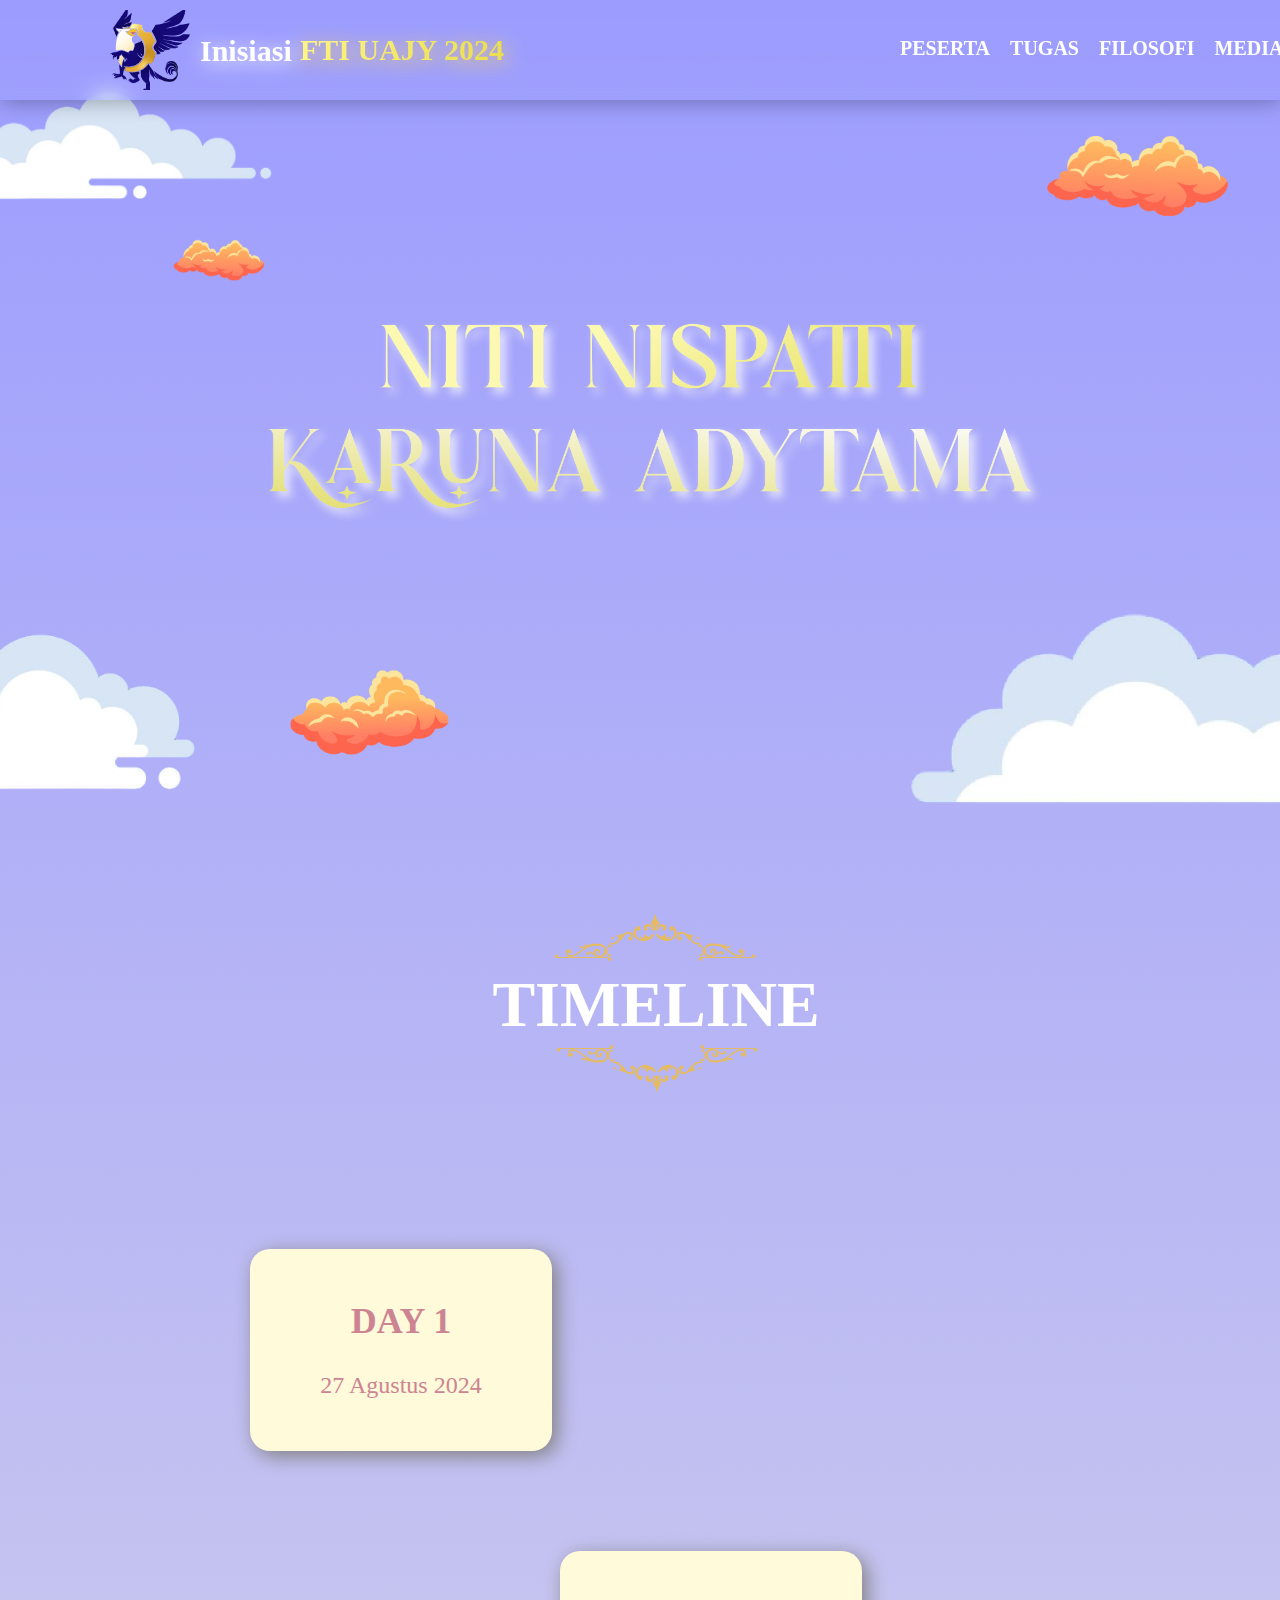
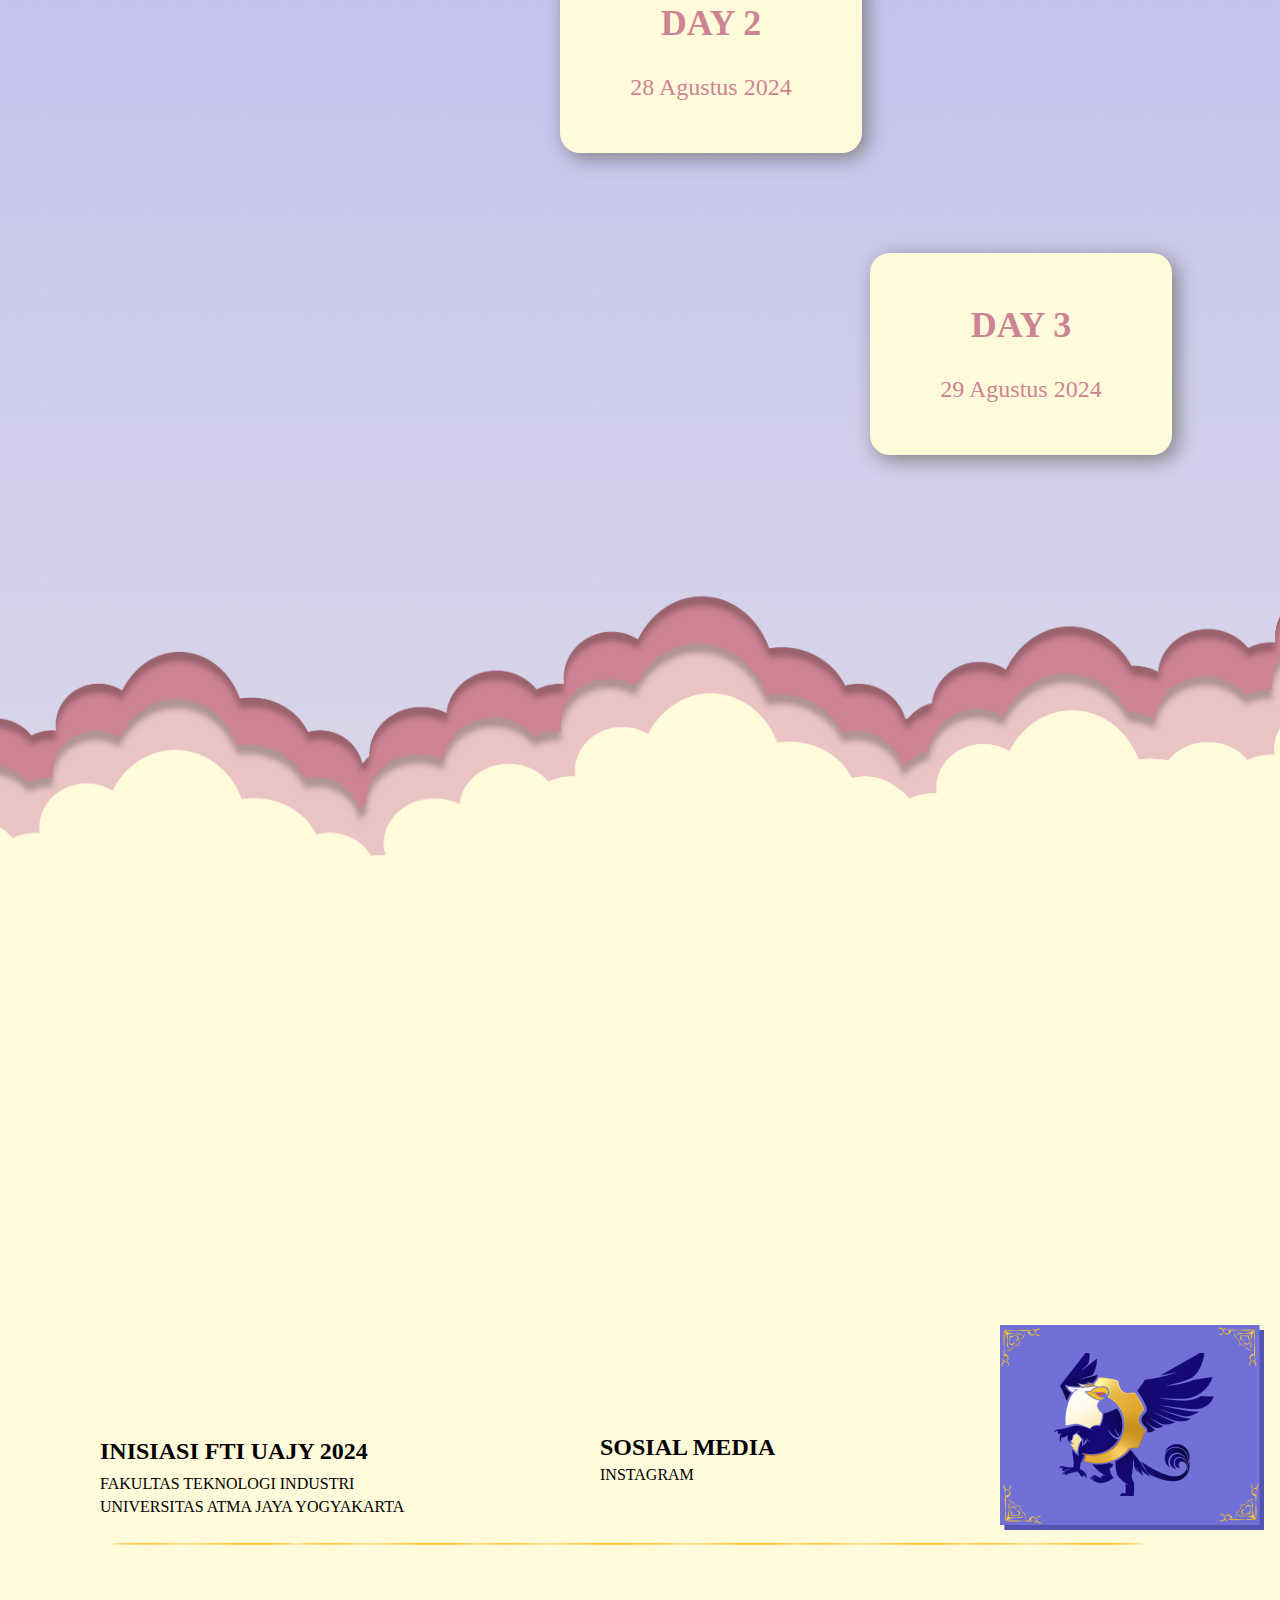
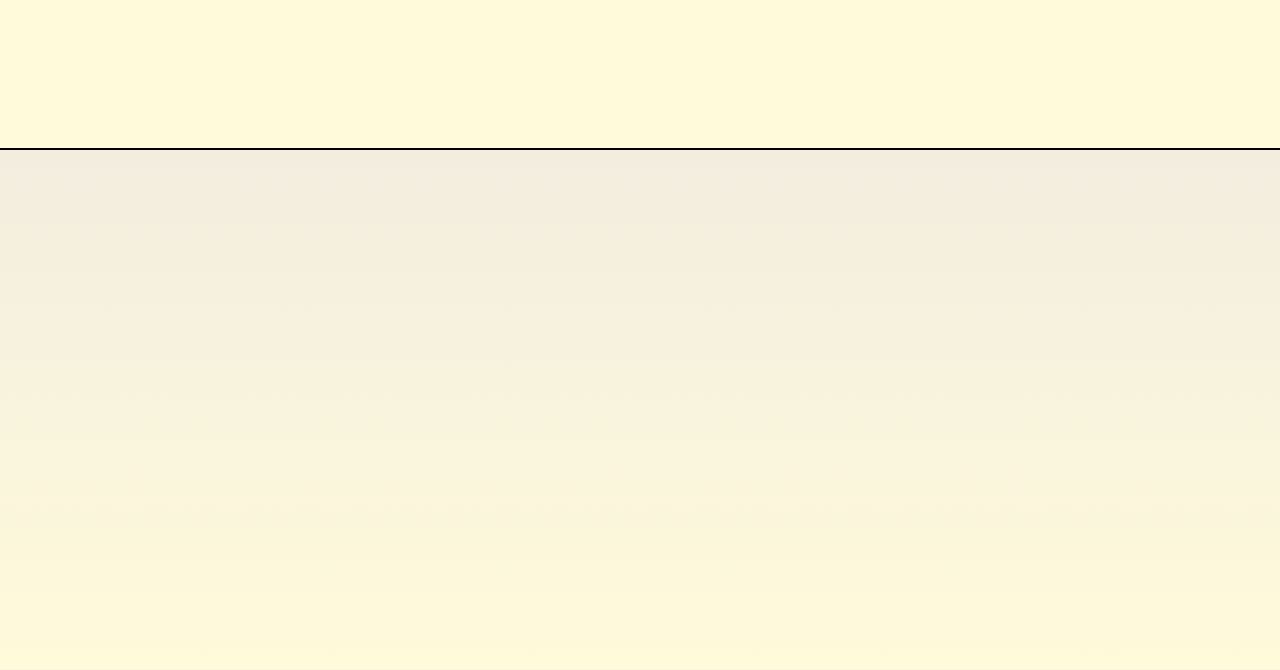
==== index.html @ 67d14db4 "initial commit" ====
<!DOCTYPE html>
<html lang="en">
<head>
    <meta charset="UTF-8">
    <meta name="viewport" content="width=device-width, initial-scale=1.0">
    <title>INISIASI FTI UAJY 2024</title>
    <link rel="stylesheet" href="style.css">
</head>
<body>
    <div class="body">
        <!-- navbar -->
            <header class="navbar">
                <div class="logoblock">
                    <img class="imglogo" src="Asset Feeds/logo.png">
                    <h2 class="fontlogo">Inisiasi</h2>
                    <h2 class="fontlogo2">FTI UAJY 2024</h2>
                </div> 

                <div>
                    <ul class="listmenu">
                        <a href="#"><li class="peserta">PESERTA</li></a>
                        <a href="#"><li class="tugas">TUGAS</li></a>
                        <a href="#"><li class="filosofi">FILOSOFI</li></a>
                        <a href="#"><li class="media">MEDIA</li></a>
                        <a href="#"><li class="panitia">PANITIA</li></a>
                    </ul>   
                </div>
            </header>    

        <!-- Content -->
            <section class="sec1">
                <img src="Asset Feeds/awan 1.png" class="awan1">
                <img src="Asset Feeds/awan orange 1.png" class="awanoren1"> 
                <img src="Asset Feeds/awan orange 1.png" class="awanoren3">
                <div class="blocktema">
                    <img src="Asset Feeds/Tema.png" class="tema">
                </div>
                <img src="Asset Feeds/awan 2.png" class="awan2">
                <img src="Asset Feeds/awan orange 2.png" class="awanoren2">
                <img src="Asset Feeds/awan 3.png" class="awan3">
            </section>

            <section class="sec2">
                <div class="bloksec2">
                    <img src="Asset Feeds/border atas.png" class="borderats">
                    <h1 class="timeline">TIMELINE</h1>
                    <img src="Asset Feeds/Border bawah.png" class="borderbwh">
                </div> 
                
                <div class="blokday1">
                    <h2 class="day1">DAY 1</h2>
                    <p class="tgl1">27 Agustus 2024</p>
                </div>

                <div class="blokday2">
                    <h2 class="day2">DAY 2</h2>
                    <p class="tgl2">28 Agustus 2024</p>
                </div>

                <div class="blokday3">
                    <h2 class="day3">DAY 3</h2>
                    <p class="tgl3">29 Agustus 2024</p>
                </div>
            </section>

            <section>
                <img src="Asset Feeds/kumpulan awan.png" class="kumpulanawan">
                <div class="bloksec3">
                    <h2 class="h2footer">INISIASI FTI UAJY 2024</h2>
                    <p class="pfooter">FAKULTAS TEKNOLOGI INDUSTRI</p> 
                    <p class="univfooter">UNIVERSITAS ATMA JAYA YOGYAKARTA</p>
                    <div>
                        <img class="griffinfooter" src="Asset Feeds/Group 13.png">
                    </div>
                    <h2 class="medsosfooter">SOSIAL MEDIA</h2>
                    <p class="igfooter">INSTAGRAM</p>
                    <div>
                        <img src="Asset Feeds/Garis footer.png" class="garisfooter">
                    </div>
                    <div>
                        <img src="Asset Feeds/Border sudut kanan.png" class="borderkanan">
                    </div>
                </div>
            </section>

            <footer>
                
            </footer>
    </div>
</body>
</html>
---- style.css ----
*,
html {
  margin: 0;
  padding: 0;
  font-family: astrid, sinerva, butler;
  scroll-behavior: smooth;
}

a {
  text-decoration: none;
}

li {
  text-decoration: none;
  list-style-type: none;
}

body {
  display: grid;
  min-height: 430vh;
  background: linear-gradient(#9c9cff, #fffada);
  width: 100%;
  cursor: default;
  overflow-x: hidden;
}

/* Navbar */

.navbar {
  position: fixed;
  width: 100%;
  height: 100px;
  backgorund: drop;
  backdrop-filter: blur(10px);
  box-shadow: 1px 2px 20px rgba(0, 0, 0, 0.3);
}

.imglogo {
  width: 80px;
  height: 80px;
  padding: 10px;
  margin-left: 100px;
}

.fontlogo {
  color: white;
  font-family: astrid;
  display: flex;
  font-size: 30px;
  padding: 10px;
  margin-left: 190px;
  margin-top: -80px;
  text-shadow: 2px 3px 20px white;
}

.fontlogo2 {
  background: linear-gradient(90deg, #fffb92, #d9d233);
  -webkit-background-clip: text;
  -webkit-text-fill-color: transparent;
  width: 300px;
  font-weight: 700;
  display: flex;
  font-size: 30px;
  margin-left: 290px;
  margin-top: -55px;
  font-family: astrid;
  padding: 10px;
  text-shadow: 2px 3px 20px #ffd84e;
}

.listmenu {
  display: flex;
  font-size: 20px;
  margin-left: 900px;
  margin-top: -40px;
}

.peserta {
  color: white;
  position: relative;
  font-size: 20px;
  font-family: "astrid";
  font-weight: bold;
}

.peserta::before {
  content: "PESERTA";
  position: absolute;
  width: 0%;
  overflow: hidden;
  color: #fffb92;
  border-right: transparent;
  transition: 0.5s ease-in-out;
}

.peserta:hover::before {
  width: 100%;
  filter: drop-shadow(0 0 25px #ffd84e);
}

.tugas {
  color: white;
  position: relative;
  font-size: 20px;
  font-family: "astrid";
  font-weight: bold;
  margin-left: 20px;
}

.tugas::before {
  content: "TUGAS";
  position: absolute;
  width: 0%;
  overflow: hidden;
  color: #fffb92;
  border-right: transparent;
  transition: 0.5s ease-in-out;
}

.tugas:hover::before {
  width: 100%;
  filter: drop-shadow(0 0 25px #ffd84e);
}

.filosofi {
  color: white;
  position: relative;
  font-size: 20px;
  font-family: "astrid";
  font-weight: bold;
  margin-left: 20px;
}

.filosofi::before {
  content: "FILOSOFI";
  position: absolute;
  width: 0%;
  overflow: hidden;
  color: #fffb92;
  border-right: transparent;
  transition: 0.5s ease-in-out;
}

.filosofi:hover::before {
  width: 100%;
  filter: drop-shadow(0 0 25px #ffd84e);
}

.media {
  color: white;
  position: relative;
  font-size: 20px;
  font-family: "astrid";
  font-weight: bold;
  margin-left: 20px;
}

.media::before {
  content: "MEDIA";
  position: absolute;
  width: 0%;
  overflow: hidden;
  color: #fffb92;
  border-right: transparent;
  transition: 0.5s ease-in-out;
}

.media:hover::before {
  width: 100%;
  filter: drop-shadow(0 0 25px #ffd84e);
}

.panitia {
  color: white;
  position: relative;
  font-size: 20px;
  font-family: "astrid";
  font-weight: bold;
  margin-left: 20px;
}

.panitia::before {
  content: "PANITIA";
  position: absolute;
  width: 0%;
  overflow: hidden;
  color: #fffb92;
  border-right: transparent;
  transition: 0.5s ease-in-out;
}

.panitia:hover::before {
  width: 100%;
  filter: drop-shadow(0 0 25px #ffd84e);
}

/* Content */

/* section 1 */

.sec1 {
}

.blocktema {
  text-align: center;
  justify-content: center;
  align-content: center;
}

.tema {
  width: 60%;
  align-content: center;
  margin-top: 0px;
  padding: 10px;
}

.awan1 {
  width: 30%;
  margin-left: -80px;
  margin-top: 50px;
}

.awan2 {
  width: 30%;
  margin-left: -150px;
  margin-top: -10px;
}

.awan3 {
  width: 70%;
  margin-top: -250px;
  margin-left: 800px;
}

.awanoren1 {
  width: 20%;
  margin-top: -120px;
  margin-left: 1000px;
}

.awanoren2 {
  width: 20%;
  margin-top: -50px;
}

.awanoren3 {
  width: 10%;
  margin-top: -50px;
  margin-left: 150px;
}

.awanoren4 {
  width: 20%;
  margin-top: -200px;
  margin-left: 400px;
}

/* section 2 */

.bloksec2 {
  justify-content: center;
  text-align: center;
}

.timeline {
  font-size: 64px;
  color: white;
  font-family: sinerva;
}

.borderats {
  width: 20%;
  margin-top: 50px;
  margin-left: -12px;
}

.borderbwh {
  width: 20%;
  margin-left: 12px;
}

.blokday1 {
  width: 300px;
  height: 200px;
  border: 1px solid transparent;
  background: #fffada;
  margin-left: 250px;
  margin-top: 150px;
  border-radius: 20px;
  box-shadow: 5px 5px 20px grey;
}

.day1 {
  justify-content: center;
  text-align: center;
  margin-top: 50px;
  font-size: 36px;
  font-family: sinerva;
  color: #cd8492;
}

.tgl1 {
  text-align: center;
  justify-content: center;
  margin-top: 30px;
  font-family: sinerva;
  font-size: 24px;
  color: #cd8492;
}

.blokday2 {
  width: 300px;
  height: 200px;
  border: 1px solid transparent;
  background: #fffada;
  margin-left: 560px;
  margin-top: 100px;
  border-radius: 20px;
  box-shadow: 5px 5px 20px grey;
}

.day2 {
  justify-content: center;
  text-align: center;
  margin-top: 50px;
  font-size: 36px;
  font-family: sinerva;
  color: #cd8492;
}

.tgl2 {
  text-align: center;
  justify-content: center;
  margin-top: 30px;
  font-family: sinerva;
  font-size: 24px;
  color: #cd8492;
}

.blokday3 {
  width: 300px;
  height: 200px;
  border: 1px solid transparent;
  background: #fffada;
  margin-left: 870px;
  margin-top: 100px;
  border-radius: 20px;
  box-shadow: 5px 5px 20px grey;
}

.day3 {
  justify-content: center;
  text-align: center;
  margin-top: 50px;
  font-size: 36px;
  font-family: sinerva;
  color: #cd8492;
}

.tgl3 {
  text-align: center;
  justify-content: center;
  margin-top: 30px;
  font-family: sinerva;
  font-size: 24px;
  color: #cd8492;
}

/* section 3 */

.kumpulanawan {
  width: 150%;
  margin-left: -200px;
  margin-top: 100px;
}

.bloksec3 {
  border: 2px solid black;
  margin-top: -50px;
  margin-left: -2px;
  width: 100%;
  height: 810px;
  background: #fffada;
}

.h2footer {
  margin-top: 500px;
  margin-left: 100px;
  font-family: sinerva;
}

.pfooter {
  margin-top: 10px;
  margin-left: 100px;
  font-family: astrid;
}

.univfooter {
  margin-top: 5px;
  margin-left: 100px;
  font-family: astrid;
}

.medsosfooter {
  margin-left: 600px;
  margin-top: -100px;
  font-family: sinerva;
}

.igfooter {
  margin-left: 600px;
  margin-top: 5px;
}

.griffinfooter {
  margin-top: -200px;
  margin-left: 1000px;
}

.garisfooter {
  width: 80%;
  margin-left: 100px;
  margin-top: 30px;
}

.borderkiri {
  width: 7%;
  margin-top: -400px;
}

.borderkanan {
  width: 7%;
  margin-top: 60px;
  margin-left: 1310px;
}
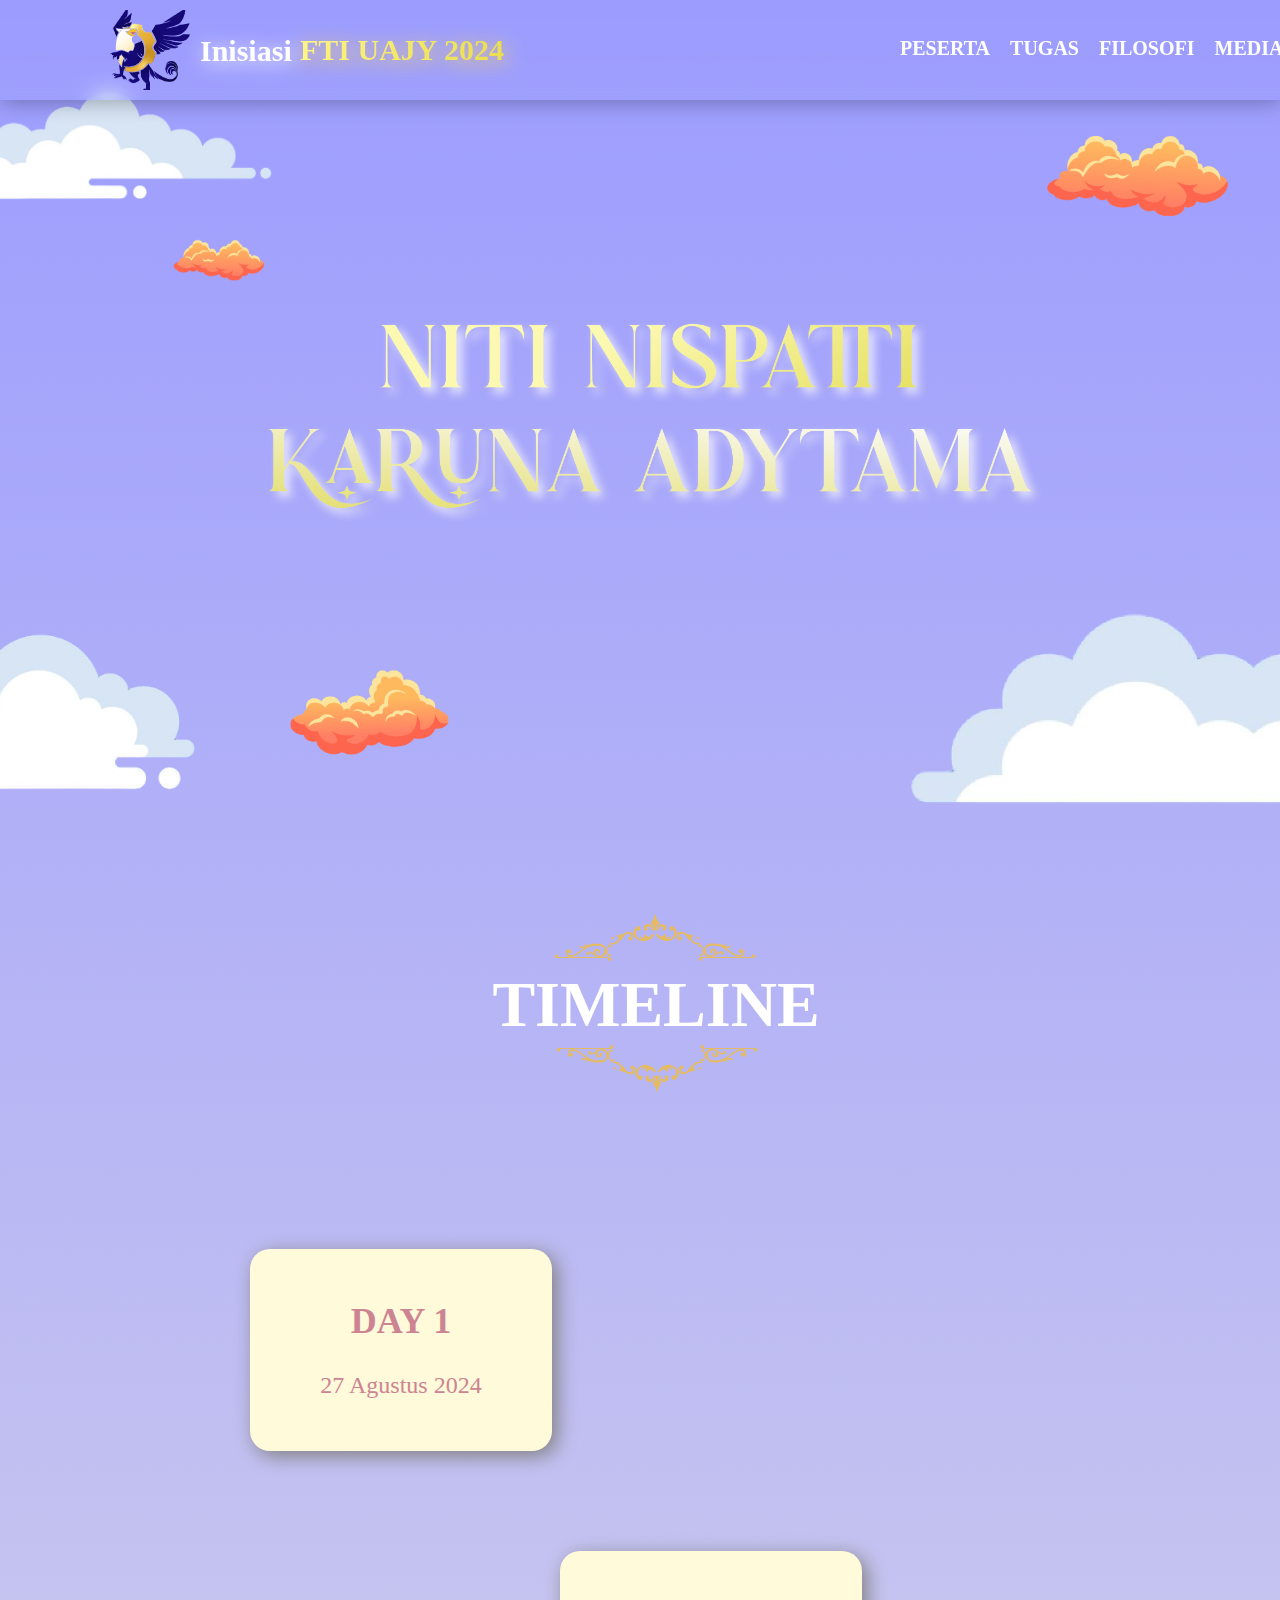
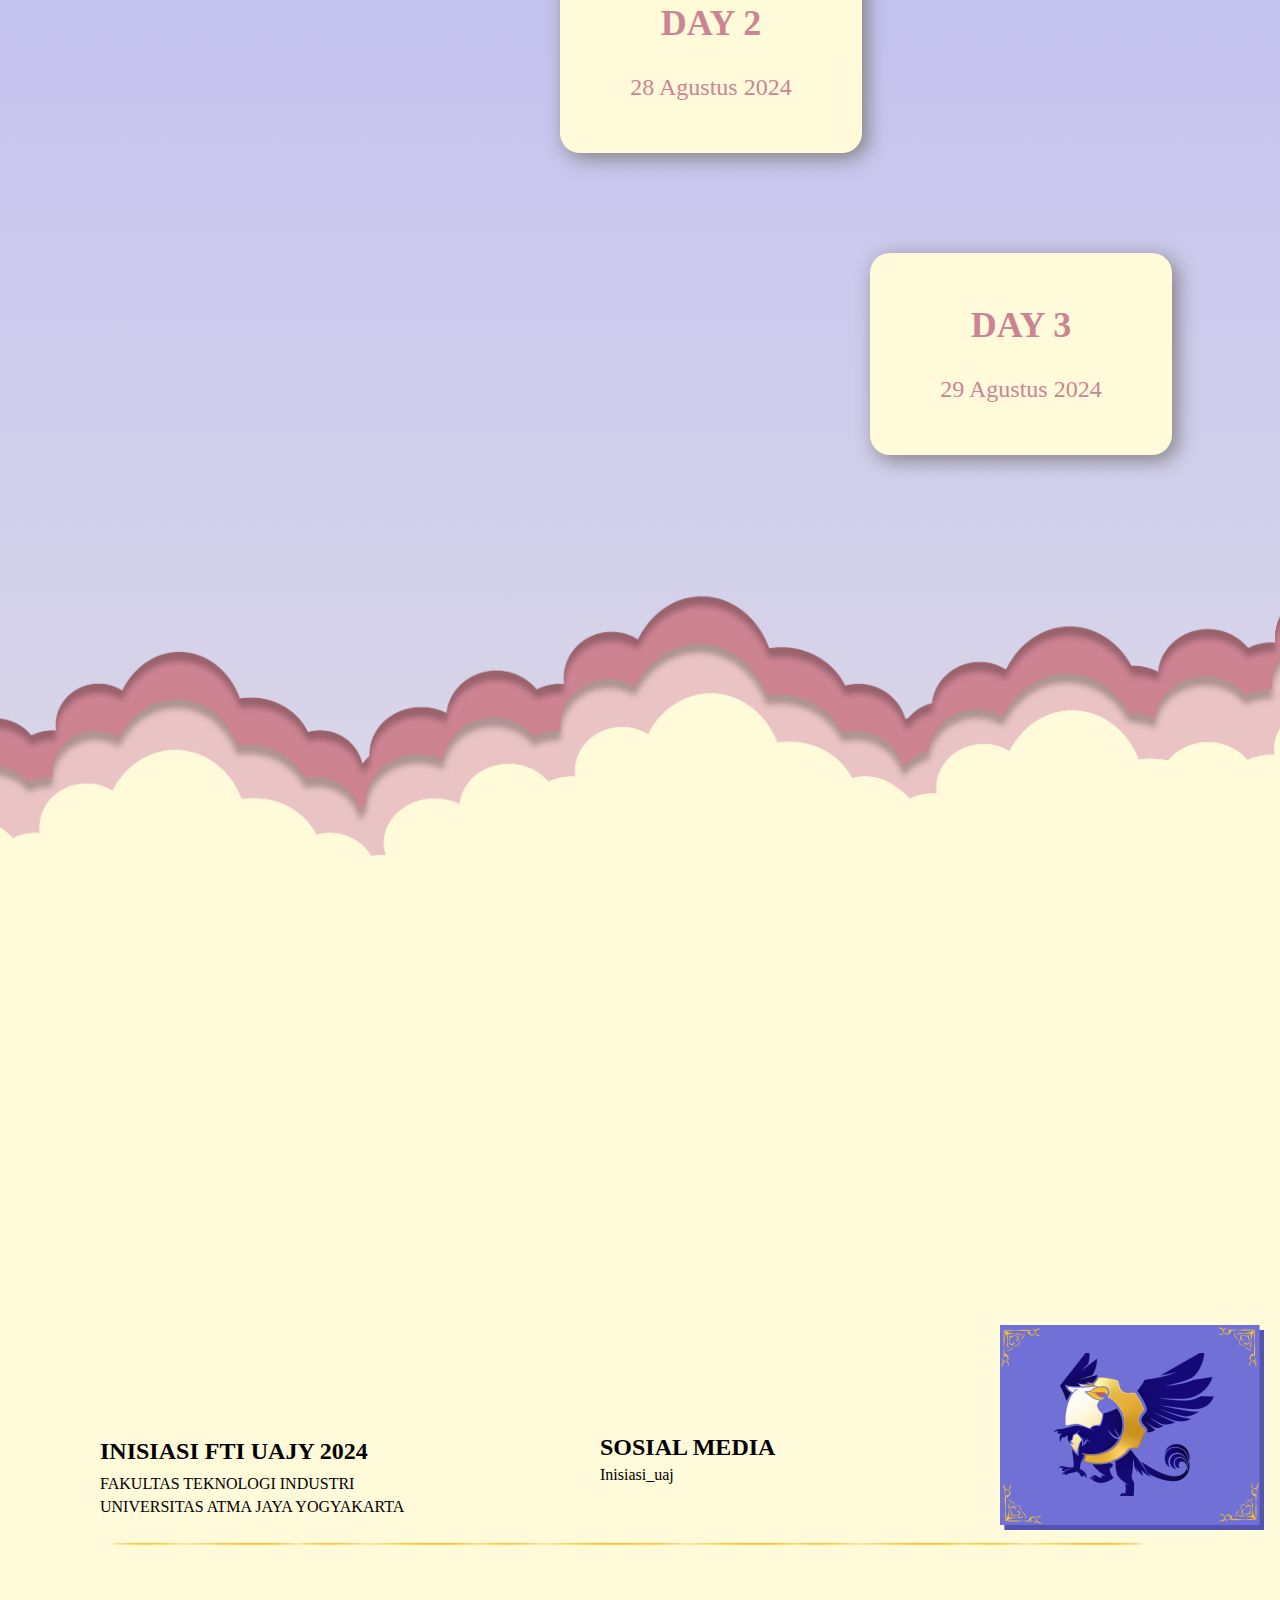
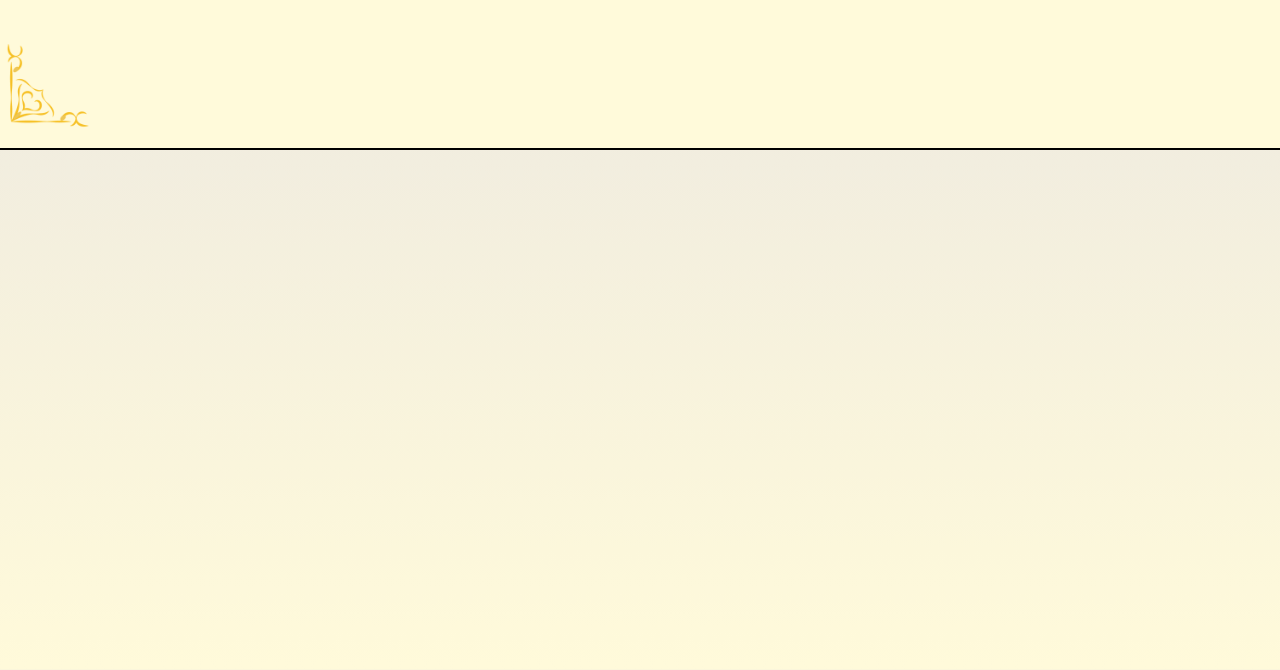
==== commit dcd6d7d6: "menambahkan perubahan pada footer border" ====
--- a/index.html
+++ b/index.html
@@ -73,19 +73,16 @@
                         <img class="griffinfooter" src="Asset Feeds/Group 13.png">
                     </div>
                     <h2 class="medsosfooter">SOSIAL MEDIA</h2>
-                    <p class="igfooter">INSTAGRAM</p>
+                    <p class="igfooter">Inisiasi_uaj</p>
                     <div>
                         <img src="Asset Feeds/Garis footer.png" class="garisfooter">
                     </div>
                     <div>
                         <img src="Asset Feeds/Border sudut kanan.png" class="borderkanan">
+                        <img src="Asset Feeds/Border sudut kiri.png" class="borderkiri">
                     </div>
                 </div>
             </section>
-
-            <footer>
-                
-            </footer>
     </div>
 </body>
 </html>--- a/style.css
+++ b/style.css
@@ -410,6 +410,7 @@
 .igfooter {
   margin-left: 600px;
   margin-top: 5px;
+  font-family: astrid;
 }
 
 .griffinfooter {
@@ -423,13 +424,13 @@
   margin-top: 30px;
 }
 
+.borderkanan {
+  width: 7%;
+  margin-top: 50px;
+  margin-left: 1310px;
+}
+
 .borderkiri {
   width: 7%;
-  margin-top: -400px;
-}
-
-.borderkanan {
-  width: 7%;
-  margin-top: 60px;
-  margin-left: 1310px;
-}
+  margin-top: -200px;
+}
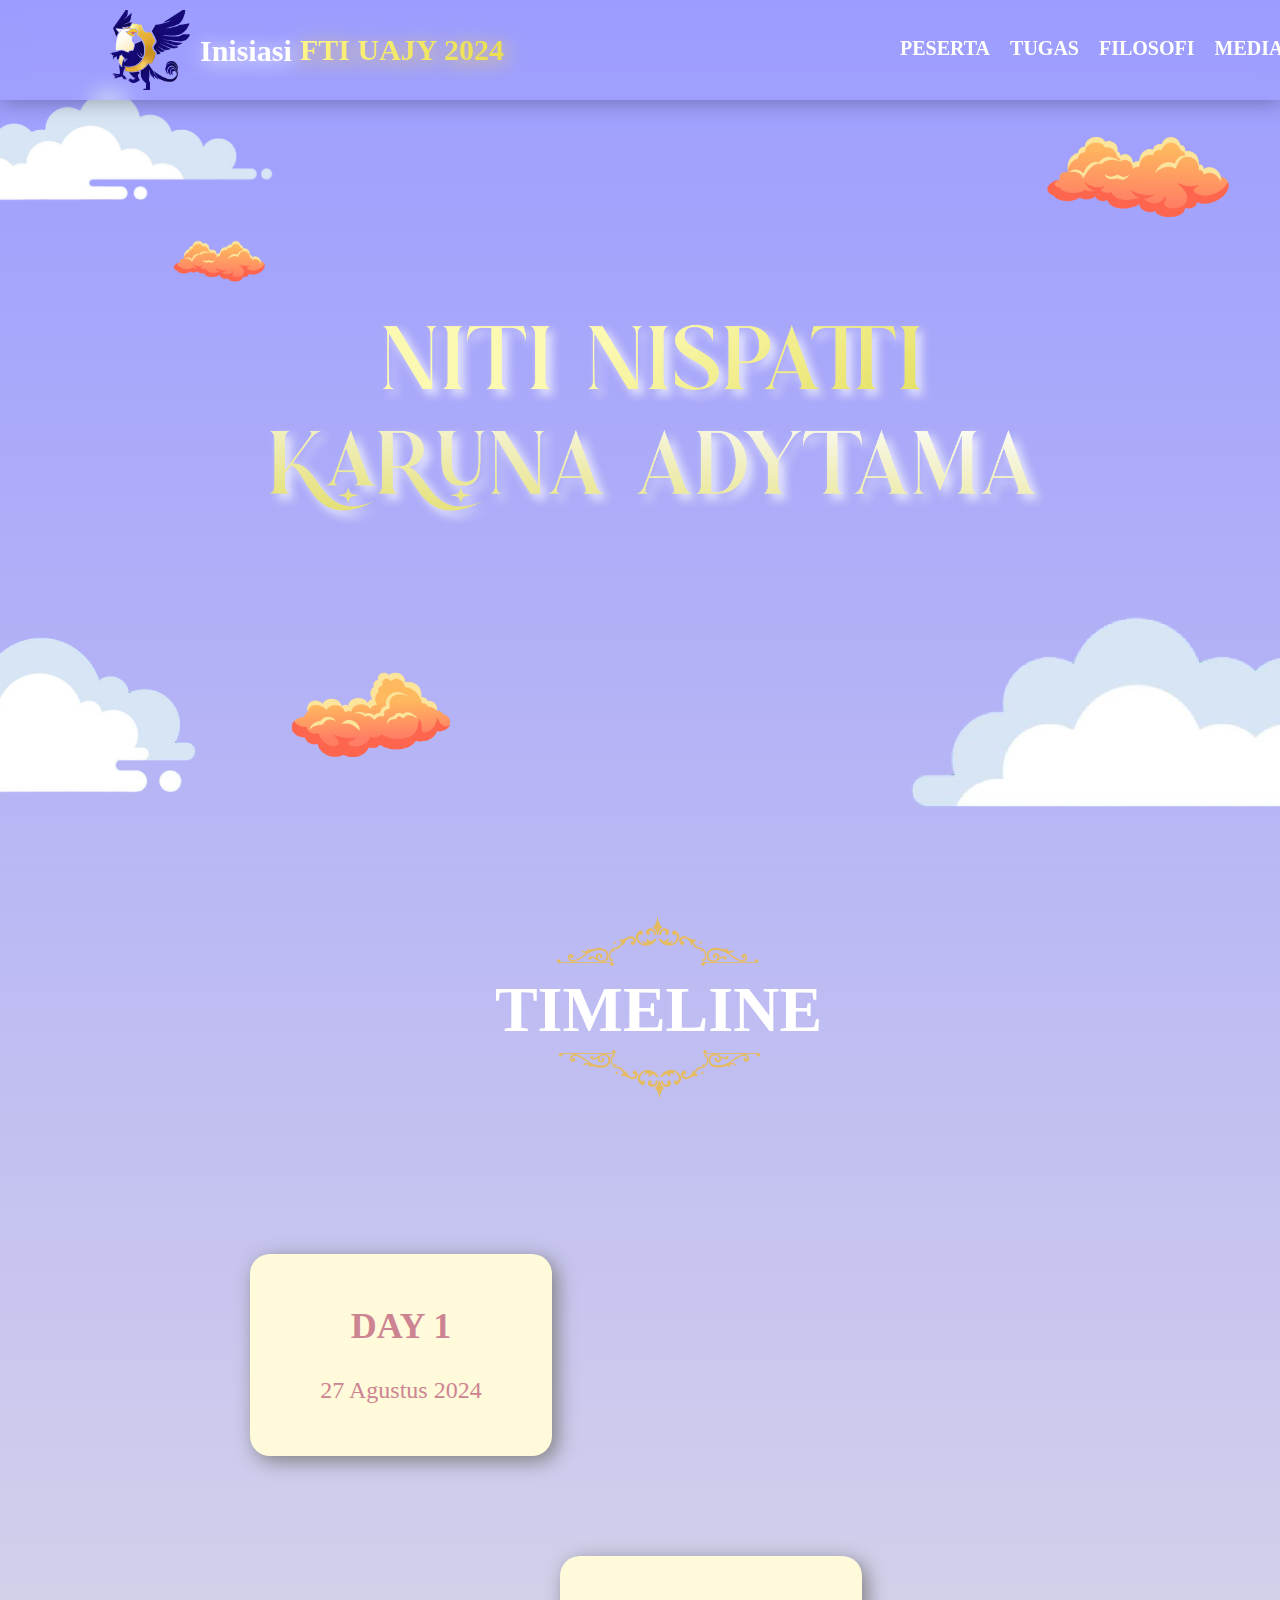
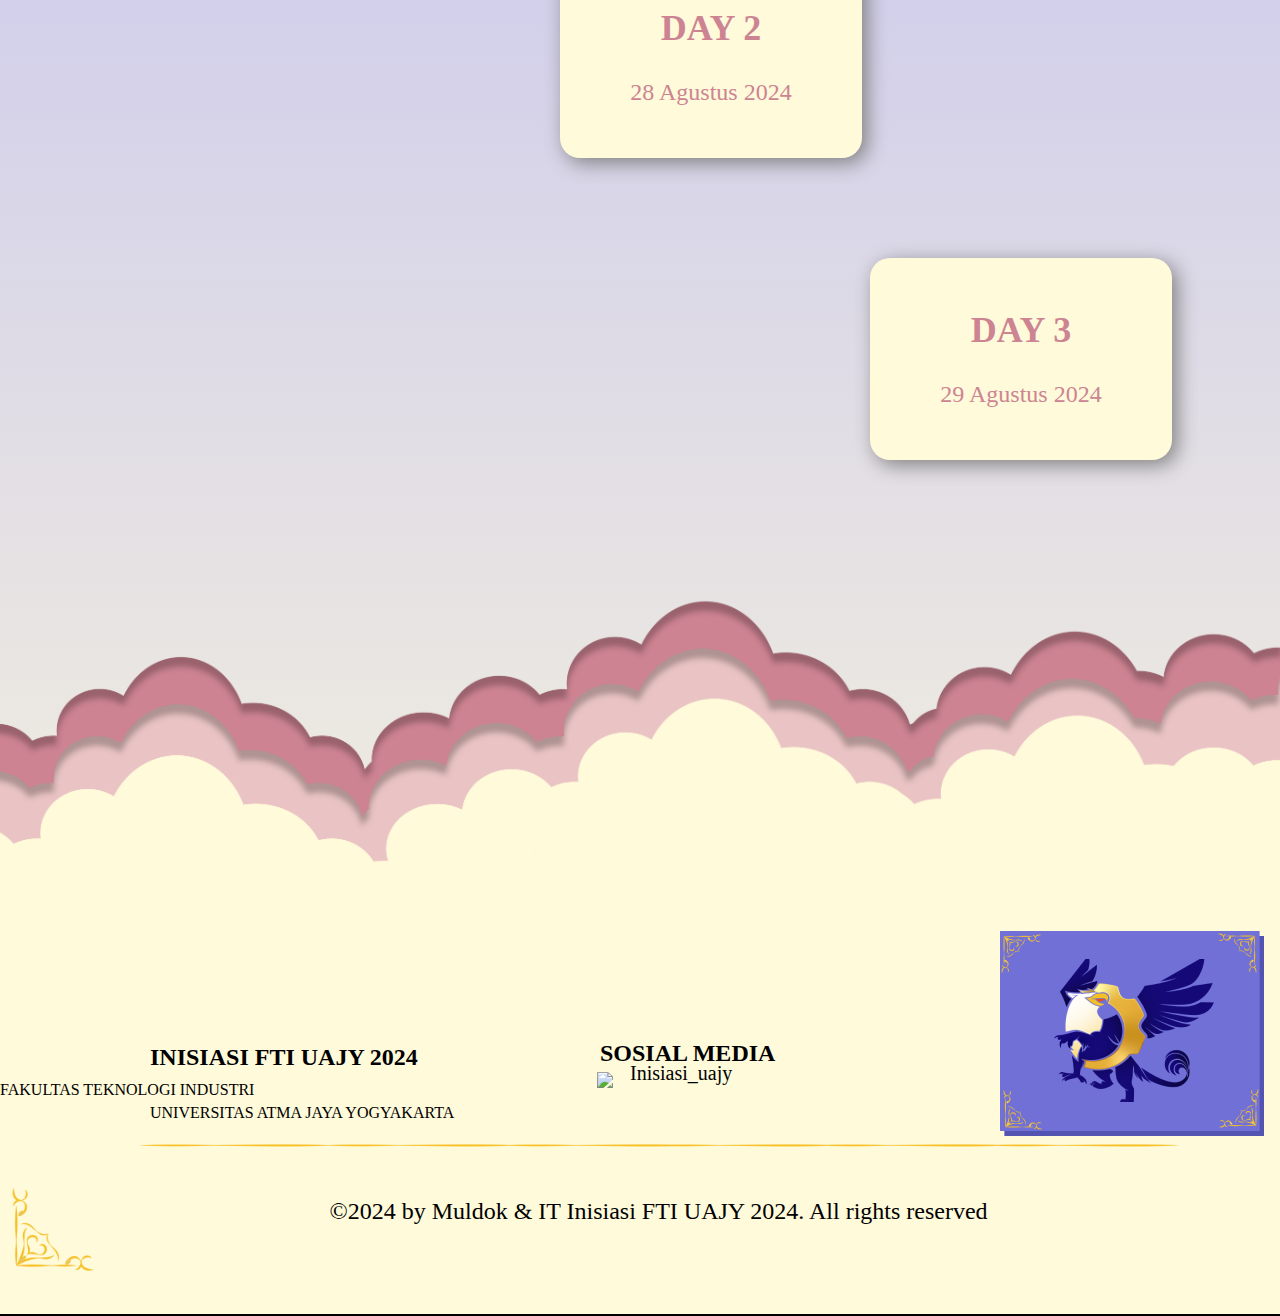
==== commit e79e90f2: "Homepage Done" ====
--- a/index.html
+++ b/index.html
@@ -67,19 +67,21 @@
                 <img src="Asset Feeds/kumpulan awan.png" class="kumpulanawan">
                 <div class="bloksec3">
                     <h2 class="h2footer">INISIASI FTI UAJY 2024</h2>
-                    <p class="pfooter">FAKULTAS TEKNOLOGI INDUSTRI</p> 
+                    <p class="fakultasfooter">FAKULTAS TEKNOLOGI INDUSTRI</p> 
                     <p class="univfooter">UNIVERSITAS ATMA JAYA YOGYAKARTA</p>
                     <div>
                         <img class="griffinfooter" src="Asset Feeds/Group 13.png">
                     </div>
                     <h2 class="medsosfooter">SOSIAL MEDIA</h2>
-                    <p class="igfooter">Inisiasi_uaj</p>
+                    <img src="Asset Feeds/instagram logo.png" class="instalogo">
+                    <p class="igfooter">Inisiasi_uajy</p>
                     <div>
                         <img src="Asset Feeds/Garis footer.png" class="garisfooter">
                     </div>
-                    <div>
+                    <div class="blokfooter">
+                        <img src="Asset Feeds/Border sudut kiri.png" class="borderkiri">
+                        <h2 class="copyright">©2024 by Muldok & IT Inisiasi FTI UAJY 2024. All rights reserved</h2>
                         <img src="Asset Feeds/Border sudut kanan.png" class="borderkanan">
-                        <img src="Asset Feeds/Border sudut kiri.png" class="borderkiri">
                     </div>
                 </div>
             </section>
--- a/style.css
+++ b/style.css
@@ -17,7 +17,7 @@
 
 body {
   display: grid;
-  min-height: 430vh;
+  min-height: 300vh;
   background: linear-gradient(#9c9cff, #fffada);
   width: 100%;
   cursor: default;
@@ -379,26 +379,28 @@
   margin-top: -50px;
   margin-left: -2px;
   width: 100%;
-  height: 810px;
+  height: 370px;
   background: #fffada;
 }
 
 .h2footer {
-  margin-top: 500px;
-  margin-left: 100px;
-  font-family: sinerva;
-}
-
-.pfooter {
-  margin-top: 10px;
-  margin-left: 100px;
+  margin-top: 100px;
+  margin-left: 150px;
+  font-family: sinerva;
+}
+
+.fakultasfooter {
+  margin-top: 10px;~
+  margin-left: 150px;
   font-family: astrid;
+  font-weight: 500;
 }
 
 .univfooter {
   margin-top: 5px;
-  margin-left: 100px;
+  margin-left: 150px;
   font-family: astrid;
+  font-weight: 500;
 }
 
 .medsosfooter {
@@ -407,10 +409,17 @@
   font-family: sinerva;
 }
 
+.instalogo {
+  width: 2%;
+  margin-left: 597px;
+  margin-top: 5px;
+}
+
 .igfooter {
-  margin-left: 600px;
-  margin-top: 5px;
+  margin-left: 630px;
+  margin-top: -30px;
   font-family: astrid;
+  font-size: 20px;
 }
 
 .griffinfooter {
@@ -420,17 +429,29 @@
 
 .garisfooter {
   width: 80%;
-  margin-left: 100px;
+  margin-left: 130px;
   margin-top: 30px;
 }
-
 .borderkanan {
   width: 7%;
-  margin-top: 50px;
-  margin-left: 1310px;
+  margin-left: 1315px;
+  margin-top: -50px;
 }
 
 .borderkiri {
   width: 7%;
-  margin-top: -200px;
-}
+  margin-left: 5px;
+}
+
+.blokfooter {
+  margin-top: 10px;
+  width: 100%;
+  height: 110px;
+}
+
+.copyright {
+  text-align: center;
+  margin-top: -80px;
+  font-family: sinerva;
+  font-weight: 500;
+}
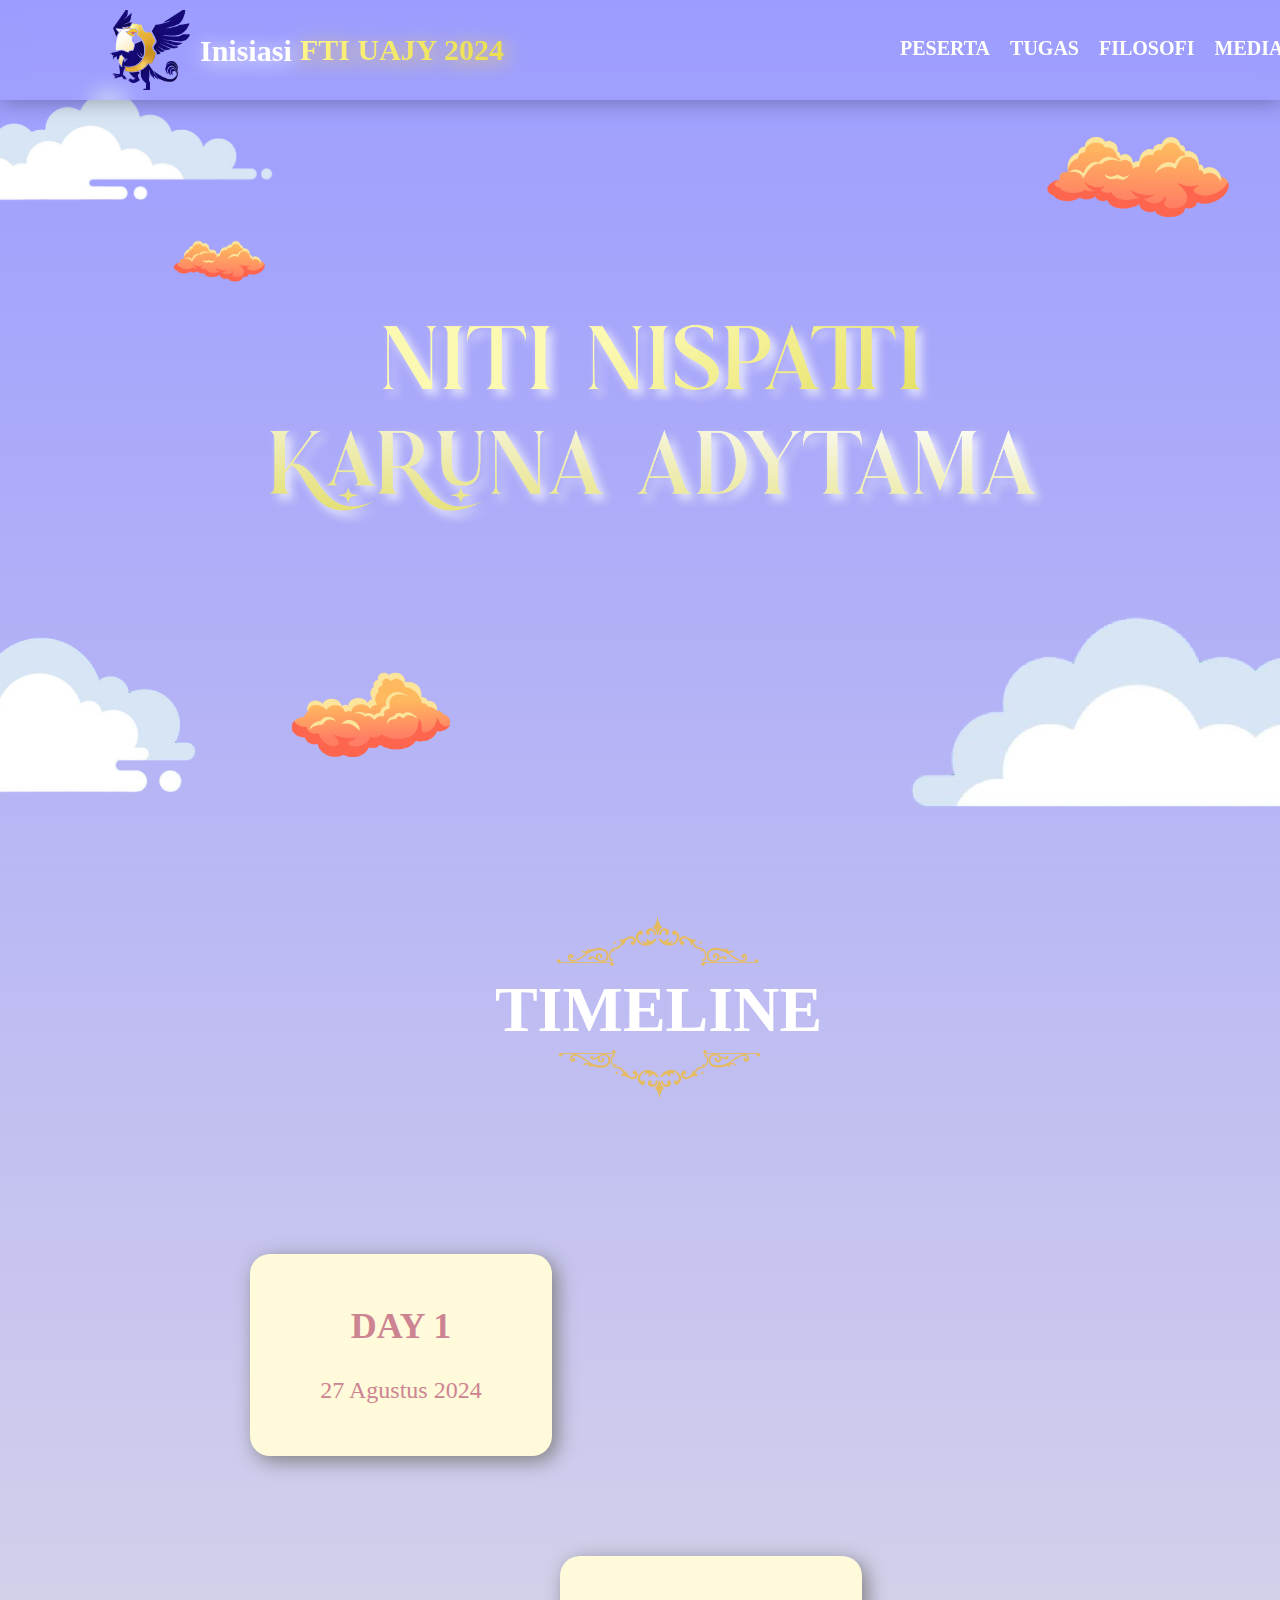
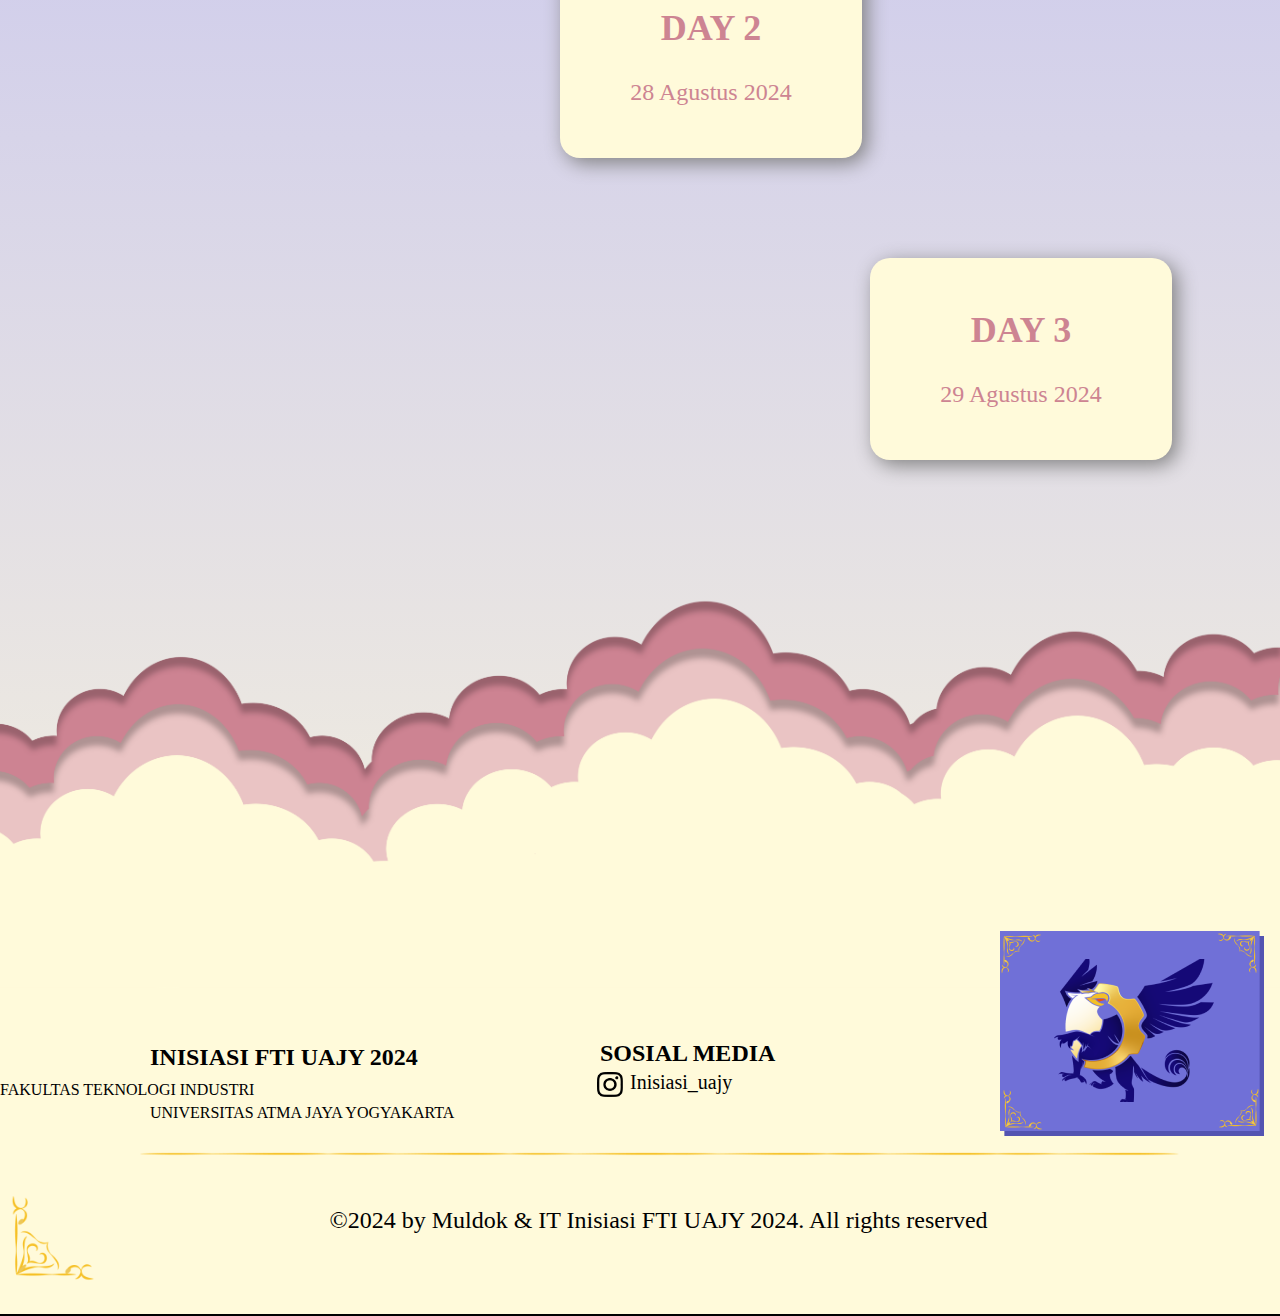
==== commit ad9091ad: "home,peserta,tugas,filosofi,media done" ====
--- a/index.html
+++ b/index.html
@@ -18,9 +18,9 @@
 
                 <div>
                     <ul class="listmenu">
-                        <a href="#"><li class="peserta">PESERTA</li></a>
-                        <a href="#"><li class="tugas">TUGAS</li></a>
-                        <a href="#"><li class="filosofi">FILOSOFI</li></a>
+                        <a href="peserta.html"><li class="peserta">PESERTA</li></a>
+                        <a href="tugas.html"><li class="tugas">TUGAS</li></a>
+                        <a href="filosofi.html"><li class="filosofi">FILOSOFI</li></a>
                         <a href="#"><li class="media">MEDIA</li></a>
                         <a href="#"><li class="panitia">PANITIA</li></a>
                     </ul>   
